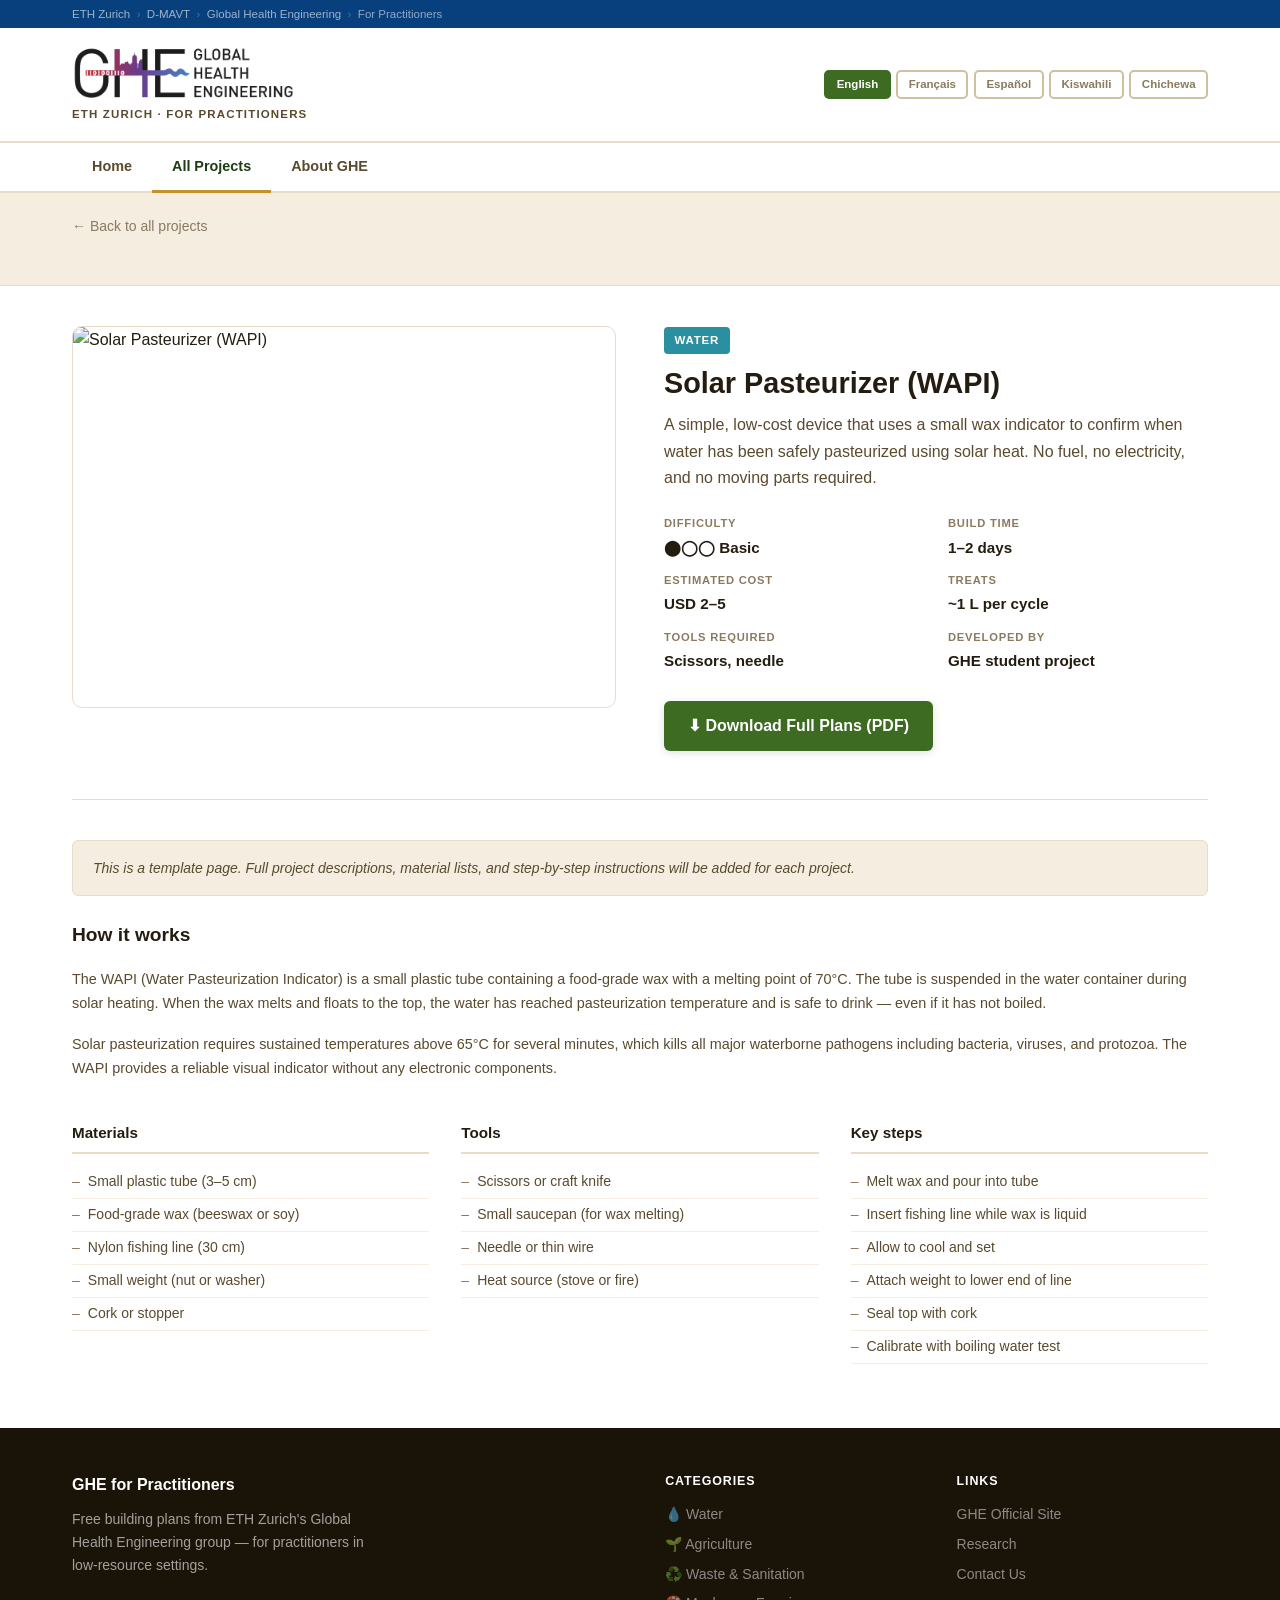
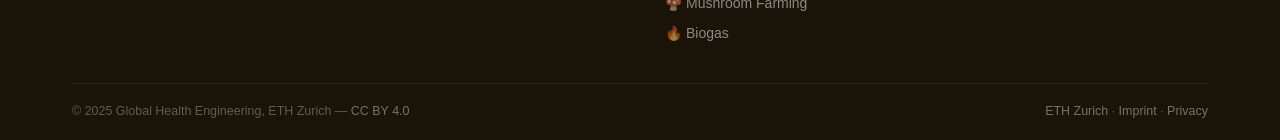
==== project.html @ 36aee26f "Initial commit: GHE for Practitioners website Static site with homepage, all-projects catalog, and p" ====
<!DOCTYPE html>
<html lang="en">
<head>
  <meta charset="UTF-8">
  <meta name="viewport" content="width=device-width, initial-scale=1.0">
  <title>Solar Pasteurizer (WAPI) — GHE for Practitioners | ETH Zurich</title>
  <link rel="stylesheet" href="css/style.css">
  <style>
    .project-detail { padding: 2.5rem 0 4rem; background: white; }
    .detail-back { font-size: 0.875rem; color: var(--text-light); margin-bottom: 1.75rem; display: inline-flex; align-items: center; gap: 0.35rem; }
    .detail-back:hover { color: var(--olive); text-decoration: none; }

    .detail-grid { display: grid; grid-template-columns: 1fr 1fr; gap: 3rem; align-items: start; }
    .detail-image { border-radius: 10px; overflow: hidden; border: 1px solid var(--warm-100); }
    .detail-image img { width: 100%; height: 380px; object-fit: cover; display: block; }

    .detail-cat-badge {
      display: inline-block;
      font-size: 0.72rem; font-weight: 700; text-transform: uppercase; letter-spacing: 0.07em;
      padding: 0.25rem 0.65rem; border-radius: 4px; color: white; background: var(--c-water);
      margin-bottom: 0.75rem;
    }
    .detail-title { font-size: 1.8rem; font-weight: 700; line-height: 1.2; margin-bottom: 0.75rem; color: var(--text); }
    .detail-lead { font-size: 1rem; color: var(--text-mid); line-height: 1.65; margin-bottom: 1.5rem; }

    .detail-specs { display: grid; grid-template-columns: 1fr 1fr; gap: 0.75rem 1.5rem; margin-bottom: 1.75rem; }
    .spec-item { display: flex; flex-direction: column; gap: 0.15rem; }
    .spec-label { font-size: 0.7rem; font-weight: 700; text-transform: uppercase; letter-spacing: 0.07em; color: var(--text-light); }
    .spec-value { font-size: 0.95rem; font-weight: 600; color: var(--text); }

    .detail-download {
      display: inline-flex; align-items: center; gap: 0.4rem;
      background: var(--olive); color: white;
      padding: 0.75rem 1.5rem; border-radius: 6px;
      font-size: 1rem; font-weight: 700; text-decoration: none;
      transition: background 0.15s;
      box-shadow: 0 2px 8px rgba(0,0,0,0.12);
    }
    .detail-download:hover { background: var(--forest); text-decoration: none; color: white; }

    .detail-body { margin-top: 3rem; border-top: 1px solid var(--warm-100); padding-top: 2.5rem; }
    .detail-body h2 { font-size: 1.2rem; font-weight: 700; margin-bottom: 1rem; color: var(--text); }
    .detail-body p { font-size: 0.9rem; color: var(--text-mid); line-height: 1.7; margin-bottom: 1rem; }

    .detail-columns { display: grid; grid-template-columns: 1fr 1fr 1fr; gap: 2rem; margin-top: 2.5rem; }
    .detail-col h3 { font-size: 0.95rem; font-weight: 700; margin-bottom: 0.75rem; color: var(--text); border-bottom: 2px solid var(--warm-100); padding-bottom: 0.4rem; }
    .detail-col ul { list-style: none; padding: 0; }
    .detail-col li { font-size: 0.875rem; color: var(--text-mid); padding: 0.3rem 0; border-bottom: 1px solid var(--warm-50); display: flex; align-items: baseline; gap: 0.5rem; }
    .detail-col li::before { content: "–"; color: var(--text-light); flex-shrink: 0; }

    .placeholder-note {
      background: var(--warm-50); border: 1px solid var(--warm-100); border-radius: 6px;
      padding: 1rem 1.25rem; font-size: 0.875rem; color: var(--text-mid);
      margin-bottom: 1.5rem; font-style: italic;
    }

    @media (max-width: 800px) {
      .detail-grid { grid-template-columns: 1fr; }
      .detail-columns { grid-template-columns: 1fr; }
      .detail-specs { grid-template-columns: 1fr 1fr; }
    }
  </style>
</head>
<body>

<!-- ===== INSTITUTIONAL TOP BAR ===== -->
<div class="eth-topbar">
  <div class="container">
    <a href="https://ethz.ch/en.html">ETH Zurich</a>
    <span class="sep">&#8250;</span>
    <a href="https://mavt.ethz.ch/">D-MAVT</a>
    <span class="sep">&#8250;</span>
    <a href="https://ghe.ethz.ch/">Global Health Engineering</a>
    <span class="sep">&#8250;</span>
    <span style="color:rgba(255,255,255,0.55)">For Practitioners</span>
  </div>
</div>

<!-- ===== HEADER ===== -->
<header class="site-header">
  <div class="container">
    <a href="index.html" class="header-brand">
      <img src="ghe_logo.jpg" alt="Global Health Engineering" class="site-logo" width="100" height="56">
      <span class="site-subtitle" data-i18n="header.subtitle">ETH Zurich · For Practitioners</span>
    </a>
    <div class="lang-switcher">
      <button class="lang-btn" data-lang="en">English</button>
      <button class="lang-btn" data-lang="fr">Français</button>
      <button class="lang-btn" data-lang="es">Español</button>
      <button class="lang-btn" data-lang="sw">Kiswahili</button>
      <button class="lang-btn" data-lang="ny">Chichewa</button>
    </div>
  </div>
</header>

<!-- ===== NAV ===== -->
<nav class="site-nav">
  <div class="container">
    <ul class="nav-list">
      <li><a href="index.html" data-i18n="nav.home">Home</a></li>
      <li><a href="projects.html" class="active" data-i18n="nav.projects">All Projects</a></li>
      <li><a href="https://ghe.ethz.ch/" data-i18n="nav.about">About GHE</a></li>
    </ul>
  </div>
</nav>

<!-- ===== PROJECT DETAIL ===== -->
<div class="search-bar-section">
  <div class="container">
    <a href="projects.html" class="detail-back" data-i18n="detail.back">← Back to all projects</a>
  </div>
</div>

<main class="project-detail">
  <div class="container">

    <!-- Image + key info -->
    <div class="detail-grid">
      <div class="detail-image">
        <img src="https://loremflickr.com/800/500/solar,water?lock=1" alt="Solar Pasteurizer (WAPI)">
      </div>
      <div class="detail-info">
        <span class="detail-cat-badge">Water</span>
        <h1 class="detail-title">Solar Pasteurizer (WAPI)</h1>
        <p class="detail-lead">A simple, low-cost device that uses a small wax indicator to confirm when water has been safely pasteurized using solar heat. No fuel, no electricity, and no moving parts required.</p>

        <div class="detail-specs">
          <div class="spec-item">
            <span class="spec-label">Difficulty</span>
            <span class="spec-value">⬤◯◯ Basic</span>
          </div>
          <div class="spec-item">
            <span class="spec-label">Build time</span>
            <span class="spec-value">1–2 days</span>
          </div>
          <div class="spec-item">
            <span class="spec-label">Estimated cost</span>
            <span class="spec-value">USD 2–5</span>
          </div>
          <div class="spec-item">
            <span class="spec-label">Treats</span>
            <span class="spec-value">~1 L per cycle</span>
          </div>
          <div class="spec-item">
            <span class="spec-label">Tools required</span>
            <span class="spec-value">Scissors, needle</span>
          </div>
          <div class="spec-item">
            <span class="spec-label">Developed by</span>
            <span class="spec-value">GHE student project</span>
          </div>
        </div>

        <a href="#" class="detail-download" data-i18n="detail.download">⬇ Download Full Plans (PDF)</a>
      </div>
    </div>

    <!-- Description + materials + steps -->
    <div class="detail-body">

      <div class="placeholder-note">
        This is a template page. Full project descriptions, material lists, and step-by-step instructions will be added for each project.
      </div>

      <h2>How it works</h2>
      <p>The WAPI (Water Pasteurization Indicator) is a small plastic tube containing a food-grade wax with a melting point of 70°C. The tube is suspended in the water container during solar heating. When the wax melts and floats to the top, the water has reached pasteurization temperature and is safe to drink — even if it has not boiled.</p>
      <p>Solar pasteurization requires sustained temperatures above 65°C for several minutes, which kills all major waterborne pathogens including bacteria, viruses, and protozoa. The WAPI provides a reliable visual indicator without any electronic components.</p>

      <div class="detail-columns">
        <div class="detail-col">
          <h3>Materials</h3>
          <ul>
            <li>Small plastic tube (3–5 cm)</li>
            <li>Food-grade wax (beeswax or soy)</li>
            <li>Nylon fishing line (30 cm)</li>
            <li>Small weight (nut or washer)</li>
            <li>Cork or stopper</li>
          </ul>
        </div>
        <div class="detail-col">
          <h3>Tools</h3>
          <ul>
            <li>Scissors or craft knife</li>
            <li>Small saucepan (for wax melting)</li>
            <li>Needle or thin wire</li>
            <li>Heat source (stove or fire)</li>
          </ul>
        </div>
        <div class="detail-col">
          <h3>Key steps</h3>
          <ul>
            <li>Melt wax and pour into tube</li>
            <li>Insert fishing line while wax is liquid</li>
            <li>Allow to cool and set</li>
            <li>Attach weight to lower end of line</li>
            <li>Seal top with cork</li>
            <li>Calibrate with boiling water test</li>
          </ul>
        </div>
      </div>

    </div>

  </div>
</main>

<!-- ===== FOOTER ===== -->
<footer class="site-footer">
  <div class="container">
    <div class="footer-grid">
      <div class="footer-about">
        <div class="footer-logo-name">GHE for Practitioners</div>
        <p>Free building plans from ETH Zurich's Global Health Engineering group — for practitioners in low-resource settings.</p>
      </div>
      <div class="footer-col">
        <h4 data-i18n="footer.cat">Categories</h4>
        <ul>
          <li><a href="projects.html?cat=water">💧 Water</a></li>
          <li><a href="projects.html?cat=agriculture">🌱 Agriculture</a></li>
          <li><a href="projects.html?cat=waste">♻️ Waste &amp; Sanitation</a></li>
          <li><a href="projects.html?cat=mushroom">🍄 Mushroom Farming</a></li>
          <li><a href="projects.html?cat=biogas">🔥 Biogas</a></li>
        </ul>
      </div>
      <div class="footer-col">
        <h4 data-i18n="footer.links">Links</h4>
        <ul>
          <li><a href="https://ghe.ethz.ch/">GHE Official Site</a></li>
          <li><a href="https://ghe.ethz.ch/research.html">Research</a></li>
          <li><a href="mailto:ghe@ethz.ch">Contact Us</a></li>
        </ul>
      </div>
    </div>
    <div class="footer-bottom">
      <span>© 2025 Global Health Engineering, ETH Zurich — <a href="https://creativecommons.org/licenses/by/4.0/">CC BY 4.0</a></span>
      <span><a href="https://ethz.ch/en.html">ETH Zurich</a> · <a href="#">Imprint</a> · <a href="#">Privacy</a></span>
    </div>
  </div>
</footer>

  <script src="js/i18n.js"></script>
</body>
</html>
---- css/style.css ----
/* ==========================================================
   GHE for Practitioners — Warm, Natural Design
   ========================================================== */

:root {
  /* Warm natural palette */
  --forest:       #1e3d14;
  --forest-deep:  #152d0e;
  --olive:        #3d6b22;
  --sage:         #6b9440;
  --cream:        #faf7f0;
  --warm-50:      #f4ede0;
  --warm-100:     #e8dcc8;
  --warm-200:     #cfc0a0;
  --amber:        #c4912a;
  --amber-dark:   #9e7318;
  --earth:        #7a5c2a;
  --text:         #241c10;
  --text-mid:     #5a4a2e;
  --text-light:   #8a7a60;
  --white:        #ffffff;
  --max-width:    1200px;

  /* Category colors */
  --c-water:    #2a8fa0;
  --c-agri:     #4a8c2a;
  --c-waste:    #7a5c35;
  --c-mushroom: #b87820;
  --c-biogas:   #c45a28;

  /* ETH blue retained for institutional topbar */
  --eth-blue:    #215caf;
  --eth-blue-dk: #08407e;
}

*, *::before, *::after { box-sizing: border-box; margin: 0; padding: 0; }

html {
  scroll-behavior: smooth;
  overflow-y: scroll; /* always reserve scrollbar space — prevents width jump between pages */
}

body {
  font-family: "DINPro", helvetica, arial, sans-serif;
  color: var(--text);
  background: white;
  line-height: 1.6;
  font-size: 16px;
}

a { color: var(--olive); text-decoration: none; }
a:hover { text-decoration: underline; }
img { max-width: 100%; display: block; }

/* ====================================================
   CONTAINER
   ==================================================== */
.container {
  max-width: var(--max-width);
  margin: 0 auto;
  padding: 0 2rem;
}

/* ====================================================
   ETH TOP BAR (institutional, kept in ETH blue)
   ==================================================== */
.eth-topbar {
  background: var(--eth-blue-dk);
  padding: 0.3rem 0;
}
.eth-topbar .container {
  display: flex;
  align-items: center;
  gap: 0.4rem;
  font-size: 0.72rem;
}
.eth-topbar a { color: rgba(255,255,255,0.6); transition: color 0.1s; }
.eth-topbar a:hover { color: white; text-decoration: none; }
.eth-topbar .sep { color: rgba(255,255,255,0.25); }

/* ====================================================
   SITE HEADER — minimal, left-aligned, two lines
   ==================================================== */
.site-header {
  background: white;
  padding: 1.1rem 0;
  border-bottom: 2px solid var(--warm-100);
}
.header-brand {
  display: inline-flex;
  flex-direction: column;
  align-items: flex-start;
  gap: 0.2rem;
  text-decoration: none;
}
.header-brand:hover { text-decoration: none; }
.site-logo {
  height: 56px;
  width: auto;
  display: block;
  aspect-ratio: auto 100 / 56;
}
.site-subtitle {
  font-size: 0.72rem;
  color: var(--text-mid);
  letter-spacing: 0.1em;
  text-transform: uppercase;
  font-weight: 600;
}

/* Header flex wrapper */
.site-header .container {
  display: flex;
  align-items: center;
  justify-content: space-between;
  gap: 1rem;
}

/* Language switcher */
.lang-switcher {
  display: flex;
  align-items: center;
  gap: 0.35rem;
  flex-shrink: 0;
}
.lang-btn {
  background: none;
  border: 2px solid var(--warm-200);
  border-radius: 5px;
  padding: 0.3rem 0.65rem;
  font-size: 0.72rem;
  font-weight: 700;
  font-family: inherit;
  color: var(--text-light);
  cursor: pointer;
  transition: all 0.15s;
  white-space: nowrap;
  line-height: 1.3;
}
.lang-btn:hover {
  border-color: var(--olive);
  color: var(--olive);
  background: var(--warm-50);
}
.lang-btn.active {
  background: var(--olive);
  border-color: var(--olive);
  color: white;
}

/* ====================================================
   NAVIGATION
   ==================================================== */
.site-nav {
  background: white;
  border-bottom: 2px solid var(--warm-100);
}
.nav-list { display: flex; list-style: none; gap: 0; }
.nav-list a {
  display: block;
  color: var(--text-mid);
  font-size: 0.9rem;
  font-weight: 600;
  padding: 0.75rem 1.25rem;
  border-bottom: 3px solid transparent;
  margin-bottom: -2px;
  transition: all 0.15s;
}
.nav-list a:hover, .nav-list a.active {
  color: var(--forest);
  border-bottom-color: var(--amber);
  text-decoration: none;
}

/* ====================================================
   HOME PAGE INTRO  (reuses .search-bar-section shell)
   ==================================================== */
.page-intro-title {
  font-size: 1.5rem;
  font-weight: 700;
  color: var(--text);
  margin-bottom: 0.6rem;
  line-height: 1.3;
}
.page-intro-lead {
  font-size: 0.9rem;
  color: var(--text-mid);
  line-height: 1.65;
  max-width: 780px;
  margin-bottom: 1rem;
}
.page-intro-chips {
  display: flex;
  flex-wrap: wrap;
  gap: 0.5rem;
}

.page-section-header {
  display: flex;
  align-items: baseline;
  justify-content: space-between;
  flex-wrap: wrap;
  gap: 0.5rem;
  margin-bottom: 1.5rem;
}
.page-section-title {
  font-size: 1.1rem;
  font-weight: 700;
  color: var(--text);
}

.page-cta-bar {
  margin-top: 2rem;
  padding-top: 1.5rem;
  border-top: 1px solid var(--warm-100);
}

/* ====================================================
   LANDING PAGE (old — kept for any remnant classes)
   ==================================================== */
.landing-intro {
  background: white;
  padding: 3rem 0 2.5rem;
  border-bottom: 1px solid var(--warm-100);
}
.landing-text { margin-bottom: 2rem; }
.landing-text h1 {
  font-size: 2rem;
  font-weight: 700;
  line-height: 1.2;
  margin-bottom: 1rem;
  color: var(--text);
}
.landing-lead {
  font-size: 1.05rem;
  color: var(--text-mid);
  line-height: 1.65;
  margin-bottom: 0.85rem;
  font-weight: 500;
}
.landing-text p {
  font-size: 0.95rem;
  color: var(--text-mid);
  line-height: 1.7;
  margin-bottom: 0.75rem;
}

.landing-topics {
  display: flex;
  flex-wrap: wrap;
  gap: 0.5rem;
  margin-bottom: 2rem;
}
.topic-chip {
  background: var(--warm-50);
  border: 1px solid var(--warm-100);
  border-radius: 20px;
  padding: 0.35rem 0.9rem;
  font-size: 0.875rem;
  font-weight: 600;
  color: var(--text-mid);
  text-decoration: none;
  transition: background 0.15s, border-color 0.15s, color 0.15s;
}
a.topic-chip:hover {
  background: var(--olive);
  border-color: var(--olive);
  color: white;
  text-decoration: none;
}

.landing-stats {
  display: flex;
  gap: 2.5rem;
  flex-wrap: wrap;
}
.stat-item { display: flex; flex-direction: column; gap: 0.1rem; }
.stat-item strong {
  font-size: 1.6rem;
  font-weight: 700;
  color: var(--forest);
  line-height: 1;
}
.stat-item span {
  font-size: 0.75rem;
  color: var(--text-light);
  text-transform: uppercase;
  letter-spacing: 0.06em;
}

.landing-featured {
  background: var(--warm-50);
  padding: 2.5rem 0 3rem;
}
.landing-featured-header {
  margin-bottom: 1.75rem;
}
.landing-featured-header h2 {
  font-size: 1.4rem;
  font-weight: 700;
  color: var(--text);
  margin-bottom: 0.25rem;
}
.landing-featured-header p {
  color: var(--text-mid);
  font-size: 0.9rem;
}

.landing-cta {
  margin-top: 2.5rem;
  padding-top: 2rem;
  border-top: 1px solid var(--warm-100);
}
.btn-search-projects {
  display: inline-block;
  background: var(--olive);
  color: white;
  padding: 0.8rem 2rem;
  border-radius: 6px;
  font-weight: 700;
  font-size: 1rem;
  text-decoration: none;
  transition: background 0.15s;
  box-shadow: 0 2px 8px rgba(0,0,0,0.12);
}
.btn-search-projects:hover { background: var(--forest); text-decoration: none; color: white; }

/* ====================================================
   VIEW-ALL BAR (homepage footer of project list)
   ==================================================== */
.view-all-bar {
  display: flex;
  align-items: center;
  justify-content: space-between;
  flex-wrap: wrap;
  gap: 0.75rem;
  margin-top: 2rem;
  padding-top: 1.5rem;
  border-top: 1px solid var(--warm-100);
  font-size: 0.875rem;
  color: var(--text-light);
}
.btn-view-all {
  display: inline-block;
  background: var(--olive);
  color: white;
  padding: 0.6rem 1.4rem;
  border-radius: 5px;
  font-weight: 700;
  font-size: 0.9rem;
  text-decoration: none;
  transition: background 0.15s;
}
.btn-view-all:hover { background: var(--forest); text-decoration: none; color: white; }

/* About section */
.about-section {
  background: var(--warm-50);
  border-top: 1px solid var(--warm-100);
  padding: 2.5rem 0;
}
.about-section h2 { font-size: 1.2rem; font-weight: 700; margin-bottom: 0.65rem; }
.about-section p  { color: var(--text-mid); max-width: 680px; line-height: 1.7; }


/* ====================================================
   SECTION COMMON
   ==================================================== */
.section { padding: 3.5rem 0; }
.section-header { margin-bottom: 2rem; }
.section-header h2 { font-size: 1.55rem; font-weight: 700; margin-bottom: 0.35rem; color: var(--text); }
.section-header p { color: var(--text-mid); font-size: 0.95rem; }
.section-link { font-size: 0.9rem; font-weight: 600; color: var(--olive); }
.section-link:hover { color: var(--forest); text-decoration: none; }

/* ====================================================
   CATEGORY CARDS
   ==================================================== */
.categories-section { background: var(--warm-50); }
.category-grid {
  display: grid;
  grid-template-columns: repeat(5, 1fr);
  gap: 1rem;
}
.cat-card {
  background: white;
  border-radius: 10px;
  padding: 1.5rem 1rem 1.25rem;
  text-align: center;
  text-decoration: none;
  color: var(--text);
  border: 2px solid var(--warm-100);
  transition: all 0.2s;
  box-shadow: 0 1px 4px rgba(0,0,0,0.05);
}
.cat-card:hover {
  border-color: var(--cat-color, var(--olive));
  box-shadow: 0 6px 18px rgba(0,0,0,0.1);
  text-decoration: none;
  transform: translateY(-3px);
  color: var(--text);
}
.cat-icon { font-size: 2.4rem; margin-bottom: 0.65rem; display: block; line-height: 1; }
.cat-card h3 { font-size: 0.93rem; font-weight: 700; margin-bottom: 0.25rem; }
.cat-count { font-size: 0.78rem; color: var(--text-light); }

.cat-water   { --cat-color: var(--c-water); }
.cat-agri    { --cat-color: var(--c-agri); }
.cat-waste   { --cat-color: var(--c-waste); }
.cat-mushroom{ --cat-color: var(--c-mushroom); }
.cat-biogas  { --cat-color: var(--c-biogas); }

/* ====================================================
   PROJECT CARDS  (image-first design)
   ==================================================== */
.projects-grid {
  display: grid;
  grid-template-columns: repeat(auto-fill, minmax(300px, 1fr));
  gap: 1.75rem;
}
.project-card {
  background: white;
  border-radius: 10px;
  border: 1px solid var(--warm-100);
  overflow: hidden;
  display: flex;
  flex-direction: column;
  transition: box-shadow 0.2s, transform 0.2s;
}
.project-card:hover {
  box-shadow: 0 8px 28px rgba(0,0,0,0.12);
  transform: translateY(-3px);
}

/* Card clickable link wrapper (image + body) */
.card-main-link {
  display: block;
  text-decoration: none;
  color: inherit;
  flex: 1;
  min-height: 0;
}
.card-main-link:hover { text-decoration: none; color: inherit; }

/* Card image */
.card-image {
  position: relative;
  height: 220px;
  overflow: hidden;
  background: var(--warm-100);
  flex-shrink: 0;
}
.card-image img {
  width: 100%;
  height: 100%;
  object-fit: cover;
  transition: transform 0.4s;
}
.project-card:hover .card-image img { transform: scale(1.04); }

/* Category badge overlaid on image */
.card-cat-badge {
  position: absolute;
  bottom: 0.75rem;
  left: 0.75rem;
  font-size: 0.68rem;
  font-weight: 700;
  text-transform: uppercase;
  letter-spacing: 0.07em;
  padding: 0.22rem 0.6rem;
  border-radius: 4px;
  color: white;
  backdrop-filter: blur(2px);
}

.card-body { padding: 1.1rem 1.25rem 0.75rem; flex: 1; }
.card-title { font-size: 1.05rem; font-weight: 700; margin-bottom: 0.45rem; color: var(--text); line-height: 1.3; }
.card-desc  { font-size: 0.845rem; color: var(--text-mid); line-height: 1.55; margin-bottom: 0.85rem; }
.card-meta  { display: flex; gap: 1.25rem; font-size: 0.75rem; color: var(--text-light); }
.meta-item  { display: flex; align-items: center; gap: 0.3rem; }

.card-footer {
  padding: 0.85rem 1.25rem;
  border-top: 1px solid var(--warm-100);
  display: flex;
  align-items: center;
  gap: 0.5rem;
  background: var(--warm-50);
}
.btn-download {
  background: var(--olive);
  color: white;
  padding: 0.48rem 1rem;
  border-radius: 5px;
  font-size: 0.84rem;
  font-weight: 700;
  display: inline-flex;
  align-items: center;
  gap: 0.3rem;
  transition: background 0.15s;
  text-decoration: none;
}
.btn-download:hover { background: var(--forest); text-decoration: none; color: white; }
.btn-details {
  color: var(--olive);
  font-size: 0.84rem;
  font-weight: 600;
  padding: 0.48rem 0.75rem;
  border-radius: 5px;
  text-decoration: none;
  transition: background 0.15s;
}
.btn-details:hover { background: var(--warm-100); text-decoration: none; }

/* Category badge + card accent colors */
.c-water    .card-cat-badge { background: var(--c-water); }
.c-agri     .card-cat-badge { background: var(--c-agri); }
.c-waste    .card-cat-badge { background: var(--c-waste); }
.c-mushroom .card-cat-badge { background: var(--c-mushroom); }
.c-biogas   .card-cat-badge { background: var(--c-biogas); }

/* Difficulty dots */
.difficulty { display: flex; align-items: center; gap: 0.3rem; }
.dot { width: 8px; height: 8px; border-radius: 50%; background: var(--warm-100); }
.dot.on { background: var(--olive); }

/* ====================================================
   HOW IT WORKS
   ==================================================== */
.how-section { background: var(--warm-50); }
.steps-grid {
  display: grid;
  grid-template-columns: repeat(3, 1fr);
  gap: 2rem;
  text-align: center;
  position: relative;
}
.steps-grid::before {
  content: '';
  position: absolute;
  top: 1.5rem;
  left: calc(16.5% + 1.5rem);
  right: calc(16.5% + 1.5rem);
  height: 2px;
  background: var(--warm-100);
  z-index: 0;
}
.step { position: relative; z-index: 1; }
.step-num {
  width: 48px; height: 48px;
  background: var(--olive);
  color: white;
  border-radius: 50%;
  display: flex; align-items: center; justify-content: center;
  font-size: 1.2rem; font-weight: 700;
  margin: 0 auto 1rem;
}
.step h3 { font-size: 1rem; font-weight: 700; margin-bottom: 0.4rem; color: var(--text); }
.step p  { font-size: 0.875rem; color: var(--text-mid); line-height: 1.55; }

/* ====================================================
   CTA BANNER
   ==================================================== */
.cta-section {
  background: linear-gradient(135deg, var(--forest) 0%, var(--olive) 100%);
  color: white;
  padding: 3.5rem 0;
  text-align: center;
}
.cta-section h2 { font-size: 1.8rem; font-weight: 700; margin-bottom: 0.6rem; }
.cta-section p  { color: rgba(255,255,255,0.8); margin-bottom: 1.75rem; max-width: 500px; margin-left: auto; margin-right: auto; }
.btn-cta-amber {
  background: var(--amber);
  color: white;
  padding: 0.8rem 2.25rem;
  border-radius: 5px;
  font-weight: 700;
  font-size: 1rem;
  text-decoration: none;
  display: inline-block;
  transition: background 0.15s;
}
.btn-cta-amber:hover { background: var(--amber-dark); text-decoration: none; color: white; }


/* ====================================================
   FOOTER
   ==================================================== */
.site-footer {
  background: #1a1308;
  color: rgba(255,255,255,0.6);
  padding: 2.75rem 0 0;
  font-size: 0.875rem;
}
.footer-grid {
  display: grid;
  grid-template-columns: 2.2fr 1fr 1fr;
  gap: 2.5rem;
  padding-bottom: 2rem;
}
.footer-logo-name {
  color: white;
  font-size: 1rem;
  font-weight: 700;
  margin-bottom: 0.65rem;
  display: flex;
  align-items: center;
  gap: 0.75rem;
}
.footer-logo-name svg { fill: white; height: 14px; }
.site-footer p { line-height: 1.65; max-width: 320px; }
.footer-col h4 {
  color: white;
  font-size: 0.78rem;
  font-weight: 700;
  text-transform: uppercase;
  letter-spacing: 0.07em;
  margin-bottom: 0.75rem;
}
.footer-col ul { list-style: none; }
.footer-col li { margin-bottom: 0.45rem; }
.footer-col a { color: rgba(255,255,255,0.5); transition: color 0.1s; }
.footer-col a:hover { color: white; text-decoration: none; }
.footer-bottom {
  border-top: 1px solid rgba(255,255,255,0.07);
  padding: 1.1rem 0;
  display: flex;
  justify-content: space-between;
  align-items: center;
  font-size: 0.78rem;
  color: rgba(255,255,255,0.3);
}
.footer-bottom a { color: rgba(255,255,255,0.4); }
.footer-bottom a:hover { color: white; text-decoration: none; }

/* ====================================================
   PROJECTS PAGE
   ==================================================== */
.page-hero {
  background: white;
  border-bottom: 1px solid var(--warm-100);
  padding: 2rem 0;
}
.page-hero h1 { font-size: 2rem; font-weight: 700; margin-bottom: 0.4rem; color: var(--text); }
.page-hero p  { color: var(--text-mid); font-size: 0.95rem; }

.search-bar-section {
  background: var(--warm-50);
  padding: 1.25rem 0;
  border-bottom: 1px solid var(--warm-100);
}
.search-row { display: flex; gap: 0.75rem; align-items: center; }
.search-row input {
  width: 380px;
  max-width: 100%;
  padding: 0.65rem 1rem;
  font-size: 1rem;
  font-family: inherit;
  border: 2px solid var(--warm-100);
  border-radius: 5px;
  outline: none;
  background: white;
  color: var(--text);
  transition: border-color 0.15s;
}
.search-row input:focus { border-color: var(--olive); }
.result-count { font-size: 0.85rem; color: var(--text-light); white-space: nowrap; }

.filter-row { display: flex; align-items: center; gap: 0.5rem; padding: 0.85rem 0 0.25rem; flex-wrap: wrap; }
.filter-label { font-size: 0.78rem; font-weight: 700; color: var(--text-light); text-transform: uppercase; letter-spacing: 0.06em; margin-right: 0.25rem; }
.filter-btn {
  padding: 0.35rem 0.9rem;
  border-radius: 20px;
  font-size: 0.84rem;
  font-weight: 500;
  font-family: inherit;
  cursor: pointer;
  border: 2px solid var(--warm-100);
  background: white;
  color: var(--text-mid);
  transition: all 0.15s;
}
.filter-btn:hover { border-color: var(--olive); color: var(--olive); }
.filter-btn.active { background: var(--olive); border-color: var(--olive); color: white; }

.projects-page { padding: 1.75rem 0 3.5rem; background: white; }
.no-results { text-align: center; padding: 3.5rem; color: var(--text-mid); }
.no-results h3 { margin-bottom: 0.5rem; font-size: 1.1rem; }

/* ====================================================
   RESPONSIVE
   ==================================================== */
@media (max-width: 900px) {
  .category-grid { grid-template-columns: repeat(3, 1fr); }
  .footer-grid { grid-template-columns: 1fr 1fr; }
  .footer-grid .footer-about { grid-column: 1 / -1; }
  .steps-grid::before { display: none; }
  .steps-grid { grid-template-columns: 1fr; gap: 1.5rem; }
}
@media (max-width: 640px) {
  .hero { padding: 3.5rem 0 3rem; }
  .hero h1 { font-size: 1.8rem; }
  .hero p   { font-size: 1rem; }
  .hero-search { flex-direction: column; border-radius: 6px; }
  .hero-search input  { border-radius: 6px 6px 0 0; }
  .hero-search button { border-radius: 0 0 6px 6px; }
  .hero-stats { gap: 1.5rem; }
  .category-grid { grid-template-columns: repeat(2, 1fr); }
  .footer-grid { grid-template-columns: 1fr; }
  .footer-bottom { flex-direction: column; gap: 0.5rem; text-align: center; }
  .header-actions { display: none; }
  .nav-list { overflow-x: auto; }
  .nav-list a { white-space: nowrap; padding: 0.6rem 0.85rem; }
  .projects-grid { grid-template-columns: 1fr; }
}
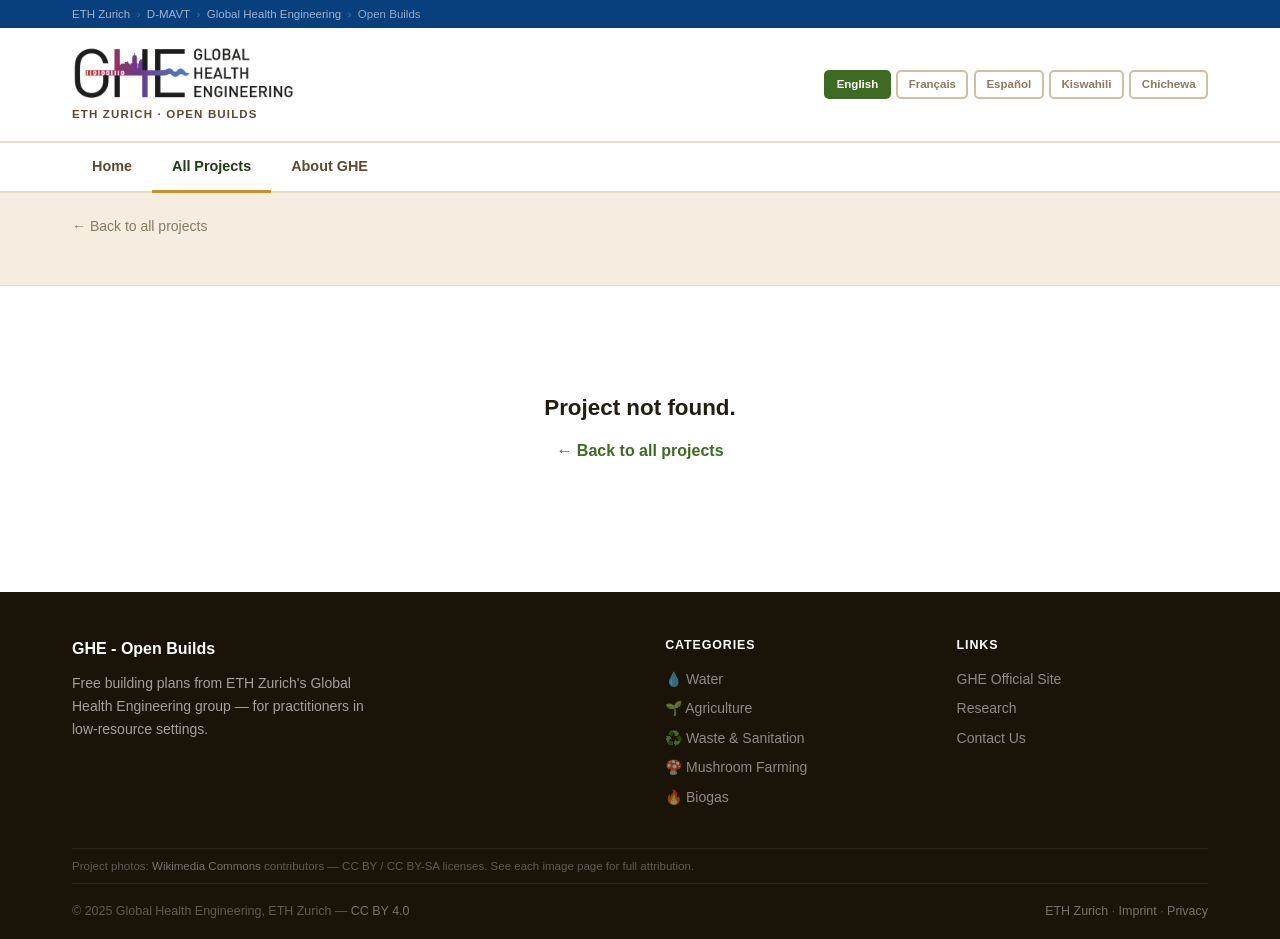
==== commit 4169991e: "Rename to GHE - Open Builds, add real images and dynamic project pages - Rename site from GHE for Pr" ====
--- a/project.html
+++ b/project.html
@@ -3,7 +3,7 @@
 <head>
   <meta charset="UTF-8">
   <meta name="viewport" content="width=device-width, initial-scale=1.0">
-  <title>Solar Pasteurizer (WAPI) — GHE for Practitioners | ETH Zurich</title>
+  <title>Project — GHE - Open Builds | ETH Zurich</title>
   <link rel="stylesheet" href="css/style.css">
   <style>
     .project-detail { padding: 2.5rem 0 4rem; background: white; }
@@ -26,7 +26,7 @@
     .detail-specs { display: grid; grid-template-columns: 1fr 1fr; gap: 0.75rem 1.5rem; margin-bottom: 1.75rem; }
     .spec-item { display: flex; flex-direction: column; gap: 0.15rem; }
     .spec-label { font-size: 0.7rem; font-weight: 700; text-transform: uppercase; letter-spacing: 0.07em; color: var(--text-light); }
-    .spec-value { font-size: 0.95rem; font-weight: 600; color: var(--text); }
+    .spec-value { font-size: 0.95rem; font-weight: 600; color: var(--text); display: flex; align-items: center; gap: 0.3rem; }
 
     .detail-download {
       display: inline-flex; align-items: center; gap: 0.4rem;
@@ -48,11 +48,9 @@
     .detail-col li { font-size: 0.875rem; color: var(--text-mid); padding: 0.3rem 0; border-bottom: 1px solid var(--warm-50); display: flex; align-items: baseline; gap: 0.5rem; }
     .detail-col li::before { content: "–"; color: var(--text-light); flex-shrink: 0; }
 
-    .placeholder-note {
-      background: var(--warm-50); border: 1px solid var(--warm-100); border-radius: 6px;
-      padding: 1rem 1.25rem; font-size: 0.875rem; color: var(--text-mid);
-      margin-bottom: 1.5rem; font-style: italic;
-    }
+    .not-found { padding: 4rem 0; text-align: center; }
+    .not-found h2 { font-size: 1.4rem; margin-bottom: 0.75rem; }
+    .not-found a { color: var(--olive); font-weight: 600; }
 
     @media (max-width: 800px) {
       .detail-grid { grid-template-columns: 1fr; }
@@ -72,7 +70,7 @@
     <span class="sep">&#8250;</span>
     <a href="https://ghe.ethz.ch/">Global Health Engineering</a>
     <span class="sep">&#8250;</span>
-    <span style="color:rgba(255,255,255,0.55)">For Practitioners</span>
+    <span style="color:rgba(255,255,255,0.55)">Open Builds</span>
   </div>
 </div>
 
@@ -81,7 +79,7 @@
   <div class="container">
     <a href="index.html" class="header-brand">
       <img src="ghe_logo.jpg" alt="Global Health Engineering" class="site-logo" width="100" height="56">
-      <span class="site-subtitle" data-i18n="header.subtitle">ETH Zurich · For Practitioners</span>
+      <span class="site-subtitle" data-i18n="header.subtitle">ETH Zurich · Open Builds</span>
     </a>
     <div class="lang-switcher">
       <button class="lang-btn" data-lang="en">English</button>
@@ -104,102 +102,87 @@
   </div>
 </nav>
 
+<!-- ===== BACK LINK ===== -->
+<div class="search-bar-section">
+  <div class="container">
+    <a href="projects.html" class="detail-back" data-i18n="detail.back">← Back to all projects</a>
+  </div>
+</div>
+
 <!-- ===== PROJECT DETAIL ===== -->
-<div class="search-bar-section">
-  <div class="container">
-    <a href="projects.html" class="detail-back" data-i18n="detail.back">← Back to all projects</a>
-  </div>
-</div>
-
 <main class="project-detail">
   <div class="container">
 
-    <!-- Image + key info -->
-    <div class="detail-grid">
-      <div class="detail-image">
-        <img src="https://loremflickr.com/800/500/solar,water?lock=1" alt="Solar Pasteurizer (WAPI)">
-      </div>
-      <div class="detail-info">
-        <span class="detail-cat-badge">Water</span>
-        <h1 class="detail-title">Solar Pasteurizer (WAPI)</h1>
-        <p class="detail-lead">A simple, low-cost device that uses a small wax indicator to confirm when water has been safely pasteurized using solar heat. No fuel, no electricity, and no moving parts required.</p>
-
-        <div class="detail-specs">
-          <div class="spec-item">
-            <span class="spec-label">Difficulty</span>
-            <span class="spec-value">⬤◯◯ Basic</span>
-          </div>
-          <div class="spec-item">
-            <span class="spec-label">Build time</span>
-            <span class="spec-value">1–2 days</span>
-          </div>
-          <div class="spec-item">
-            <span class="spec-label">Estimated cost</span>
-            <span class="spec-value">USD 2–5</span>
-          </div>
-          <div class="spec-item">
-            <span class="spec-label">Treats</span>
-            <span class="spec-value">~1 L per cycle</span>
-          </div>
-          <div class="spec-item">
-            <span class="spec-label">Tools required</span>
-            <span class="spec-value">Scissors, needle</span>
-          </div>
-          <div class="spec-item">
-            <span class="spec-label">Developed by</span>
-            <span class="spec-value">GHE student project</span>
-          </div>
+    <div id="project-not-found" class="not-found" style="display:none;">
+      <h2>Project not found.</h2>
+      <p><a href="projects.html">← Back to all projects</a></p>
+    </div>
+
+    <div id="project-content">
+
+      <!-- Image + key info -->
+      <div class="detail-grid">
+        <div class="detail-image">
+          <img id="project-image" src="" alt="" loading="lazy">
         </div>
-
-        <a href="#" class="detail-download" data-i18n="detail.download">⬇ Download Full Plans (PDF)</a>
-      </div>
-    </div>
-
-    <!-- Description + materials + steps -->
-    <div class="detail-body">
-
-      <div class="placeholder-note">
-        This is a template page. Full project descriptions, material lists, and step-by-step instructions will be added for each project.
-      </div>
-
-      <h2>How it works</h2>
-      <p>The WAPI (Water Pasteurization Indicator) is a small plastic tube containing a food-grade wax with a melting point of 70°C. The tube is suspended in the water container during solar heating. When the wax melts and floats to the top, the water has reached pasteurization temperature and is safe to drink — even if it has not boiled.</p>
-      <p>Solar pasteurization requires sustained temperatures above 65°C for several minutes, which kills all major waterborne pathogens including bacteria, viruses, and protozoa. The WAPI provides a reliable visual indicator without any electronic components.</p>
-
-      <div class="detail-columns">
-        <div class="detail-col">
-          <h3>Materials</h3>
-          <ul>
-            <li>Small plastic tube (3–5 cm)</li>
-            <li>Food-grade wax (beeswax or soy)</li>
-            <li>Nylon fishing line (30 cm)</li>
-            <li>Small weight (nut or washer)</li>
-            <li>Cork or stopper</li>
-          </ul>
+        <div class="detail-info">
+          <span class="detail-cat-badge" id="project-cat-badge"></span>
+          <h1 class="detail-title" id="project-title"></h1>
+          <p class="detail-lead" id="project-lead"></p>
+
+          <div class="detail-specs">
+            <div class="spec-item">
+              <span class="spec-label">Difficulty</span>
+              <span class="spec-value" id="spec-difficulty"></span>
+            </div>
+            <div class="spec-item">
+              <span class="spec-label">Build time</span>
+              <span class="spec-value" id="spec-buildtime"></span>
+            </div>
+            <div class="spec-item">
+              <span class="spec-label">Estimated cost</span>
+              <span class="spec-value" id="spec-cost"></span>
+            </div>
+            <div class="spec-item">
+              <span class="spec-label">Output / capacity</span>
+              <span class="spec-value" id="spec-output"></span>
+            </div>
+            <div class="spec-item">
+              <span class="spec-label">Tools required</span>
+              <span class="spec-value" id="spec-tools"></span>
+            </div>
+            <div class="spec-item">
+              <span class="spec-label">Developed by</span>
+              <span class="spec-value" id="spec-devby"></span>
+            </div>
+          </div>
+
+          <a href="#" class="detail-download" data-i18n="detail.download">⬇ Download Full Plans (PDF)</a>
         </div>
-        <div class="detail-col">
-          <h3>Tools</h3>
-          <ul>
-            <li>Scissors or craft knife</li>
-            <li>Small saucepan (for wax melting)</li>
-            <li>Needle or thin wire</li>
-            <li>Heat source (stove or fire)</li>
-          </ul>
+      </div>
+
+      <!-- Description + materials + steps -->
+      <div class="detail-body">
+        <h2 data-i18n="detail.howworks">How it works</h2>
+        <div id="how-it-works"></div>
+
+        <div class="detail-columns">
+          <div class="detail-col">
+            <h3 data-i18n="detail.materials">Materials</h3>
+            <ul id="materials-list"></ul>
+          </div>
+          <div class="detail-col">
+            <h3 data-i18n="detail.tools">Tools</h3>
+            <ul id="tools-list"></ul>
+          </div>
+          <div class="detail-col">
+            <h3 data-i18n="detail.steps">Key steps</h3>
+            <ul id="steps-list"></ul>
+          </div>
         </div>
-        <div class="detail-col">
-          <h3>Key steps</h3>
-          <ul>
-            <li>Melt wax and pour into tube</li>
-            <li>Insert fishing line while wax is liquid</li>
-            <li>Allow to cool and set</li>
-            <li>Attach weight to lower end of line</li>
-            <li>Seal top with cork</li>
-            <li>Calibrate with boiling water test</li>
-          </ul>
-        </div>
-      </div>
-
-    </div>
+      </div>
+
+    </div><!-- /#project-content -->
 
   </div>
 </main>
@@ -209,7 +192,7 @@
   <div class="container">
     <div class="footer-grid">
       <div class="footer-about">
-        <div class="footer-logo-name">GHE for Practitioners</div>
+        <div class="footer-logo-name">GHE - Open Builds</div>
         <p>Free building plans from ETH Zurich's Global Health Engineering group — for practitioners in low-resource settings.</p>
       </div>
       <div class="footer-col">
@@ -231,6 +214,9 @@
         </ul>
       </div>
     </div>
+    <div style="font-size:0.72rem;color:rgba(255,255,255,0.3);padding:0.5rem 0;border-top:1px solid rgba(255,255,255,0.07);">
+      Project photos: <a href="https://commons.wikimedia.org/" style="color:rgba(255,255,255,0.4)">Wikimedia Commons</a> contributors — CC BY / CC BY-SA licenses. See each image page for full attribution.
+    </div>
     <div class="footer-bottom">
       <span>© 2025 Global Health Engineering, ETH Zurich — <a href="https://creativecommons.org/licenses/by/4.0/">CC BY 4.0</a></span>
       <span><a href="https://ethz.ch/en.html">ETH Zurich</a> · <a href="#">Imprint</a> · <a href="#">Privacy</a></span>
@@ -238,6 +224,61 @@
   </div>
 </footer>
 
-  <script src="js/i18n.js"></script>
+<script src="js/projects.js"></script>
+<script>
+(function () {
+  var params = new URLSearchParams(window.location.search);
+  var id = parseInt(params.get('id'), 10);
+  var p = PROJECTS.find(function (x) { return x.id === id; });
+
+  if (!p) {
+    document.getElementById('project-content').style.display = 'none';
+    document.getElementById('project-not-found').style.display = '';
+    return;
+  }
+
+  var catColors = {
+    'c-water':    '#2a8fa0',
+    'c-agri':     '#4a8c2a',
+    'c-waste':    '#7a5c35',
+    'c-mushroom': '#b87820',
+    'c-biogas':   '#c45a28'
+  };
+
+  document.title = p.title + ' — GHE - Open Builds | ETH Zurich';
+
+  var badge = document.getElementById('project-cat-badge');
+  badge.textContent = p.catLabel;
+  badge.style.background = catColors[p.catClass] || '#3d6b22';
+
+  var img = document.getElementById('project-image');
+  img.src = p.image;
+  img.alt = p.title;
+
+  document.getElementById('project-title').textContent = p.title;
+  document.getElementById('project-lead').textContent = p.lead;
+
+  var diffHTML = {
+    1: '<span class="difficulty"><span class="dot on"></span><span class="dot"></span><span class="dot"></span></span>&nbsp;Basic',
+    2: '<span class="difficulty"><span class="dot on"></span><span class="dot on"></span><span class="dot"></span></span>&nbsp;Intermediate',
+    3: '<span class="difficulty"><span class="dot on"></span><span class="dot on"></span><span class="dot on"></span></span>&nbsp;Advanced'
+  };
+  document.getElementById('spec-difficulty').innerHTML = diffHTML[p.difficulty] || '';
+  document.getElementById('spec-buildtime').textContent = p.buildTime;
+  document.getElementById('spec-cost').textContent = p.cost;
+  document.getElementById('spec-output').textContent = p.output;
+  document.getElementById('spec-tools').textContent = p.toolsRequired;
+  document.getElementById('spec-devby').textContent = p.developedBy;
+
+  document.getElementById('how-it-works').innerHTML =
+    p.howItWorks.map(function (para) { return '<p>' + para + '</p>'; }).join('');
+
+  ['materials', 'tools', 'steps'].forEach(function (key) {
+    document.getElementById(key + '-list').innerHTML =
+      p[key].map(function (item) { return '<li>' + item + '</li>'; }).join('');
+  });
+})();
+</script>
+<script src="js/i18n.js"></script>
 </body>
 </html>
--- a/css/style.css
+++ b/css/style.css
@@ -1,5 +1,5 @@
 /* ==========================================================
-   GHE for Practitioners — Warm, Natural Design
+   GHE - Open Builds — Warm, Natural Design
    ========================================================== */
 
 :root {
